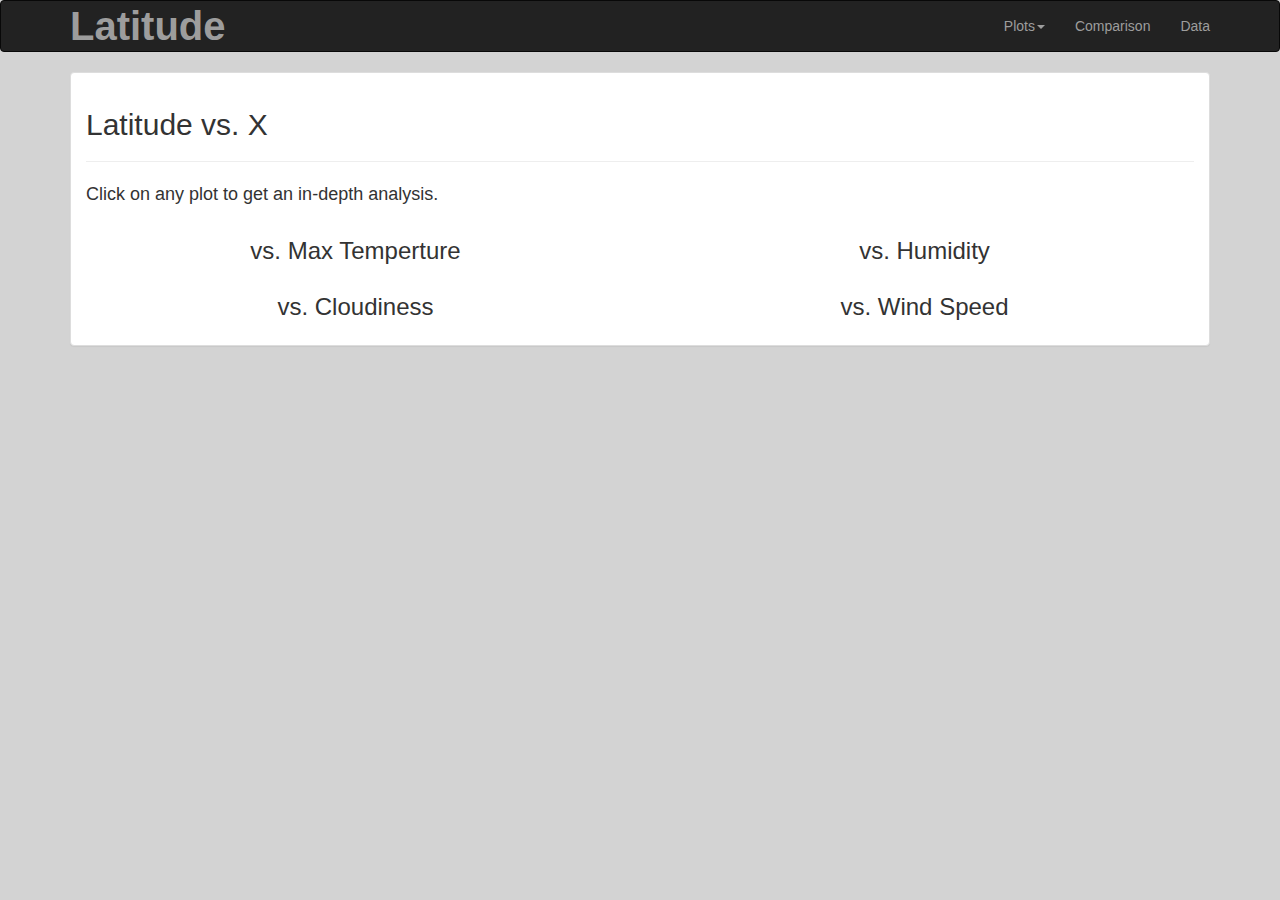
==== comparison.html @ 1417090d "Add files via upload" ====
<!DOCTYPE html>
<html lang="en">
<head>
    <meta charset="UTF-8">
    <meta name="viewport" content="width=device-width, initial-scale=1">
    <meta http-equiv="X-UA-Compatible" content="ie=edge">

    
    <link rel="stylesheet" href="https://maxcdn.bootstrapcdn.com/bootstrap/3.3.7/css/bootstrap.min.css" integrity="sha384-BVYiiSIFeK1dGmJRAkycuHAHRg32OmUcww7on3RYdg4Va+PmSTsz/K68vbdEjh4u" crossorigin="anonymous">

    <!-- jQuery (necessary for Bootstrap's JavaScript plugins) -->
    <script src="https://ajax.googleapis.com/ajax/libs/jquery/1.12.4/jquery.min.js"></script>

    <!-- Latest compiled and minified JavaScript -->
    <script src="https://maxcdn.bootstrapcdn.com/bootstrap/3.3.7/js/bootstrap.min.js" integrity="sha384-Tc5IQib027qvyjSMfHjOMaLkfuWVxZxUPnCJA7l2mCWNIpG9mGCD8wGNIcPD7Txa" crossorigin="anonymous"></script>


    <link rel="stylesheet" href="style.css">
    
    <title>Weather Analysis Visualization</title>
</head>
<body style="background-color: lightgray">
        
        <nav class="navbar navbar-inverse">
            <div class="container">
                <div class="navbar-header">
                    <a class="navbar-brand logo" href="index.html"> 
                    <span class="nav-color">Latitude</span></a>
                </div>
    
                <div class="nav navbar-nav navbar-right">
                    <li class="dropdown"><a class="dropdown-toggle" data-toggle="dropdown">Plots<span class="caret"></span></a>
                        <ul class="dropdown-menu">
                            <li><a href="temperature.html">Max Temperature</a></li>
                            <li><a href="humidity.html">Humidity</a></li>
                            <li><a href="cloudiness.html">Cloudiness</a></li>
                            <li><a href="windspeed.html">Wind Speed</a></li>
                        </ul>
                    </li>
                    <li><a href="comparison.html"> Comparison</a></li>
                    <li><a href="data.html"> Data</a></li>                                           
                </div>
            </div>      
        </nav>
    

       
    <div class = "container">
        <div class="row">                          
            <div class="col-md-12">
                <div class="panel panel-default">
                    <div class="panel-body">

                            <h2>Latitude vs. X</h2>
                            <hr>
                            <p class="p1">Click on any plot to get an in-depth analysis.</p>

                            <div class="row">
                                <div class="col-lg-6 col-md-6 col-sm-6 col-xs-6">
                                    <h3 class = "text-center" >vs. Max Temperture</h3>
                                    <a href="temperature.html"><img class = "img img-responsive" src="Resources/assets/images/Fig1.png" style="width:80%" alt=""></a></div>
                                <div class="col-lg-6 col-md-6 col-sm-6 col-xs-6">
                                    <h3 class = "text-center">vs. Humidity</h3>
                                    <a href="humidity.html"><img class = "img img-responsive" src="Resources/assets/images/Fig2.png" style="width:80%" alt=""></a></div>
                            </div>

                            <div class="row">
                                <div class="col-lg-6 col-md-6 col-sm-6 col-xs-6">
                                    <h3 class = "text-center">vs. Cloudiness</h3>
                                    <a href="cloudiness.html"><img class = "img img-responsive" src="Resources/assets/images/Fig3.png" style="width:80%" alt=""></a></div>
                                <div class="col-lg-6 col-md-6 col-sm-6 col-xs-6">
                                    <h3 class = "text-center">vs. Wind Speed</h3>
                                    <a href="windspeed.html"><img class = "img img-responsive" src="Resources/assets/images/Fig4.png" style="width:80%" alt=""></a></div>
                            </div>
                                        
                    </div>
                        
                            </div>
                        </div>
                        <div class="col-md-1"></div>
            </div>
        </div>
</body>
</html>
---- style.css ----
.logo {
    font-weight: bold;
    
    color:white;
    font-size: 40px;
    font-style:bold;
    
}

.first image {
    width: 20%; 
    float: left; 
    margin : 5px;

}

.text {
    float: right;
}

.p{
    font-size: 20px;
    font-family: Arial, Helvetica, sans-serif;
}

.p1{
    font-size: 18px;
    font-family:Arial, Helvetica, sans-serif;
}

.image{
    height: 400px;
    width : 500px;
    
}
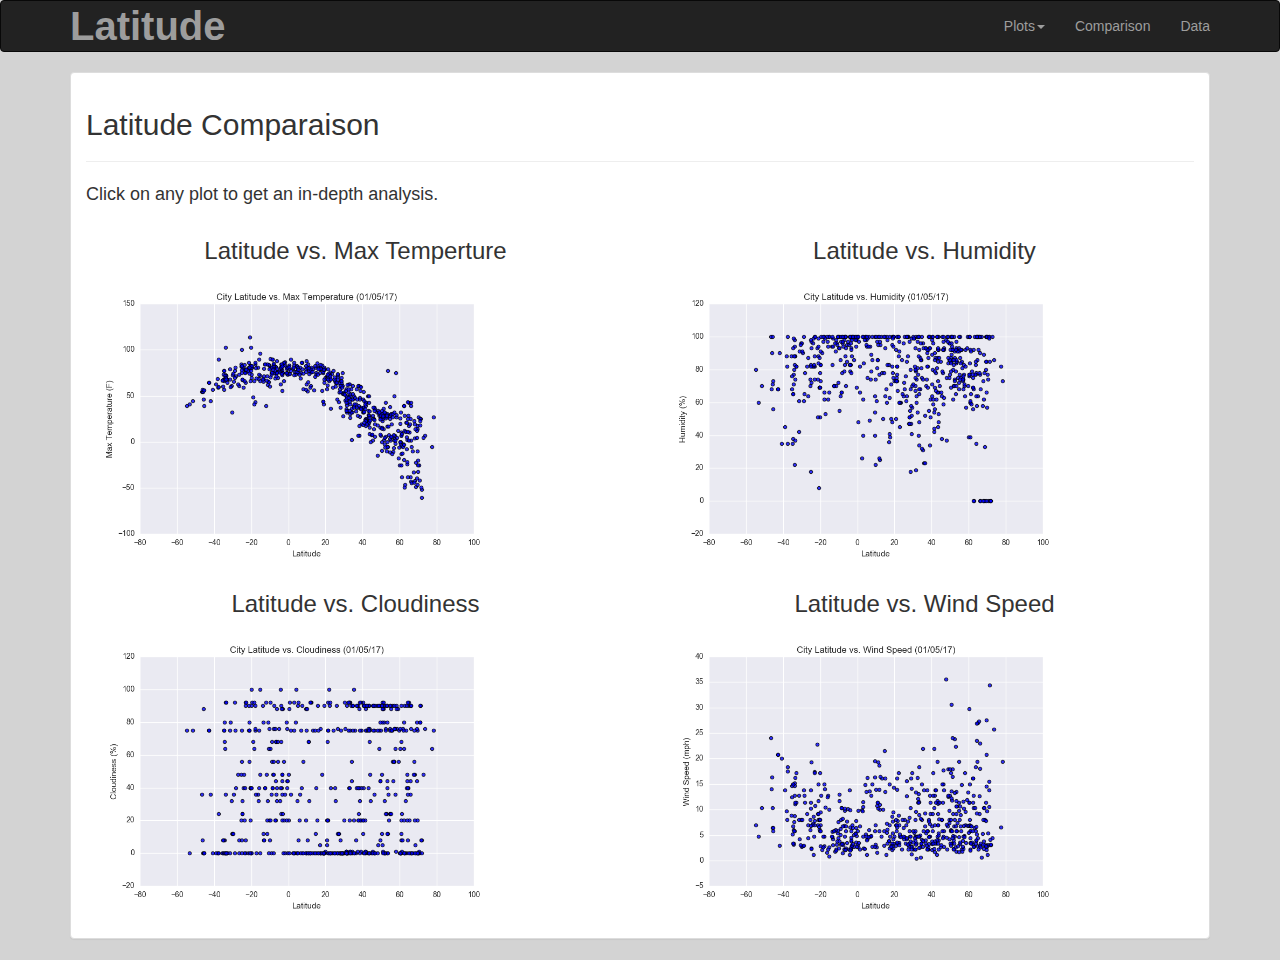
==== commit 6f1ccc38: "Update comparison.html" ====
--- a/comparison.html
+++ b/comparison.html
@@ -51,25 +51,25 @@
                 <div class="panel panel-default">
                     <div class="panel-body">
 
-                            <h2>Latitude vs. X</h2>
+                            <h2>Latitude Comparaison</h2>
                             <hr>
                             <p class="p1">Click on any plot to get an in-depth analysis.</p>
 
                             <div class="row">
                                 <div class="col-lg-6 col-md-6 col-sm-6 col-xs-6">
-                                    <h3 class = "text-center" >vs. Max Temperture</h3>
+                                    <h3 class = "text-center" >Latitude vs. Max Temperture</h3>
                                     <a href="temperature.html"><img class = "img img-responsive" src="Resources/assets/images/Fig1.png" style="width:80%" alt=""></a></div>
                                 <div class="col-lg-6 col-md-6 col-sm-6 col-xs-6">
-                                    <h3 class = "text-center">vs. Humidity</h3>
+                                    <h3 class = "text-center">Latitude vs. Humidity</h3>
                                     <a href="humidity.html"><img class = "img img-responsive" src="Resources/assets/images/Fig2.png" style="width:80%" alt=""></a></div>
                             </div>
 
                             <div class="row">
                                 <div class="col-lg-6 col-md-6 col-sm-6 col-xs-6">
-                                    <h3 class = "text-center">vs. Cloudiness</h3>
+                                    <h3 class = "text-center">Latitude vs. Cloudiness</h3>
                                     <a href="cloudiness.html"><img class = "img img-responsive" src="Resources/assets/images/Fig3.png" style="width:80%" alt=""></a></div>
                                 <div class="col-lg-6 col-md-6 col-sm-6 col-xs-6">
-                                    <h3 class = "text-center">vs. Wind Speed</h3>
+                                    <h3 class = "text-center">Latitude vs. Wind Speed</h3>
                                     <a href="windspeed.html"><img class = "img img-responsive" src="Resources/assets/images/Fig4.png" style="width:80%" alt=""></a></div>
                             </div>
                                         
